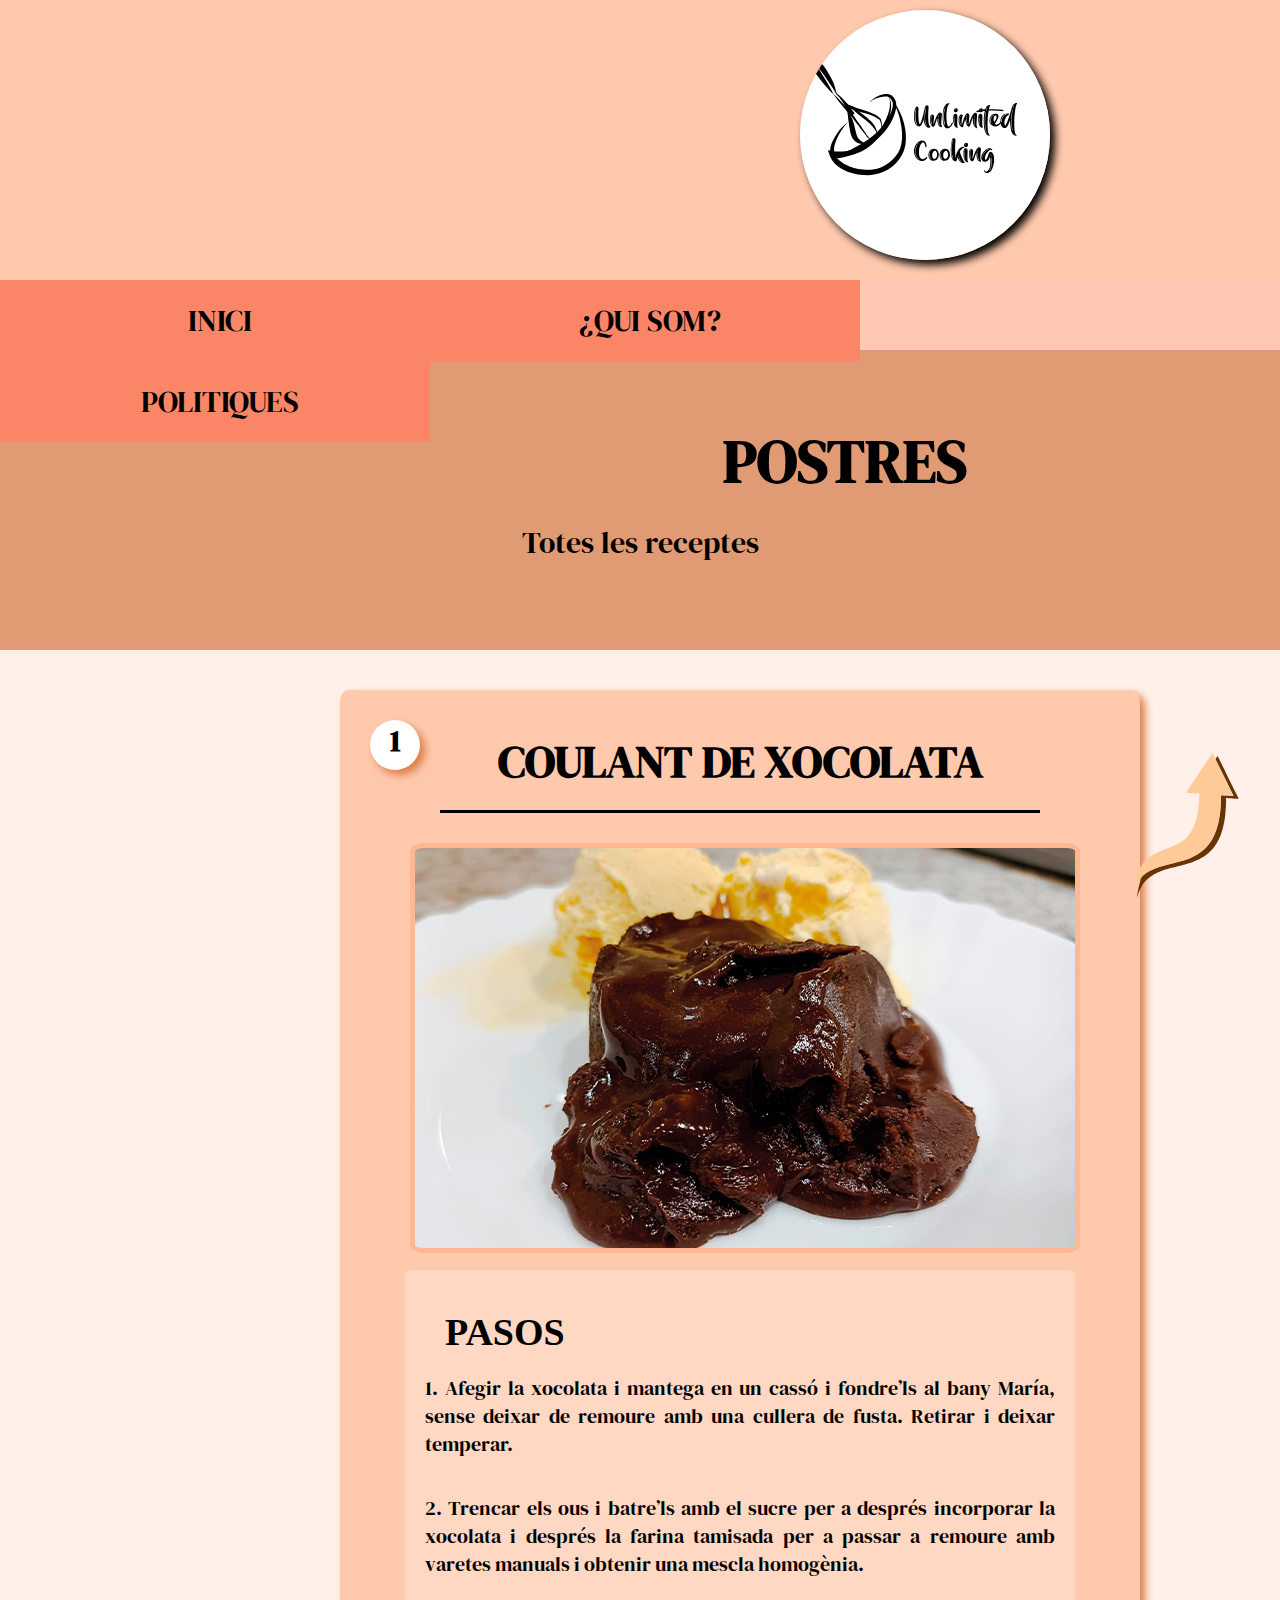
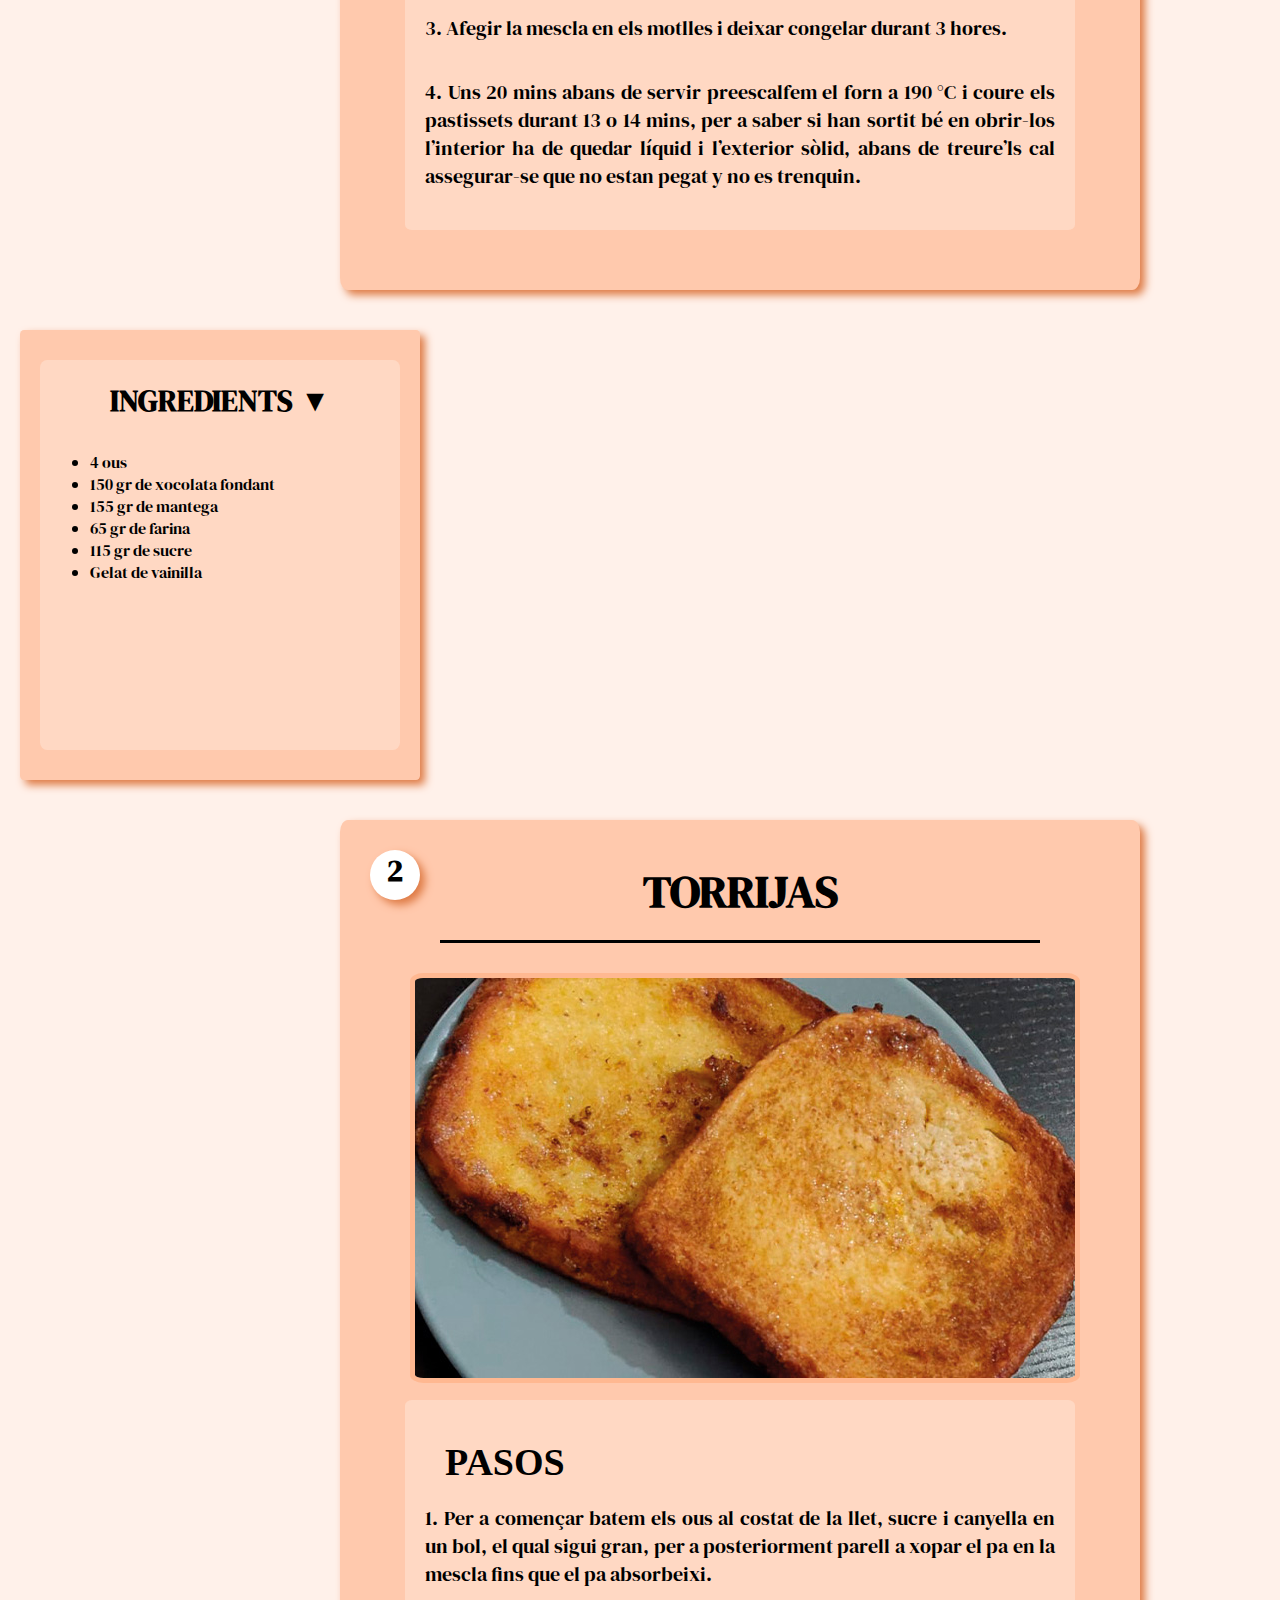
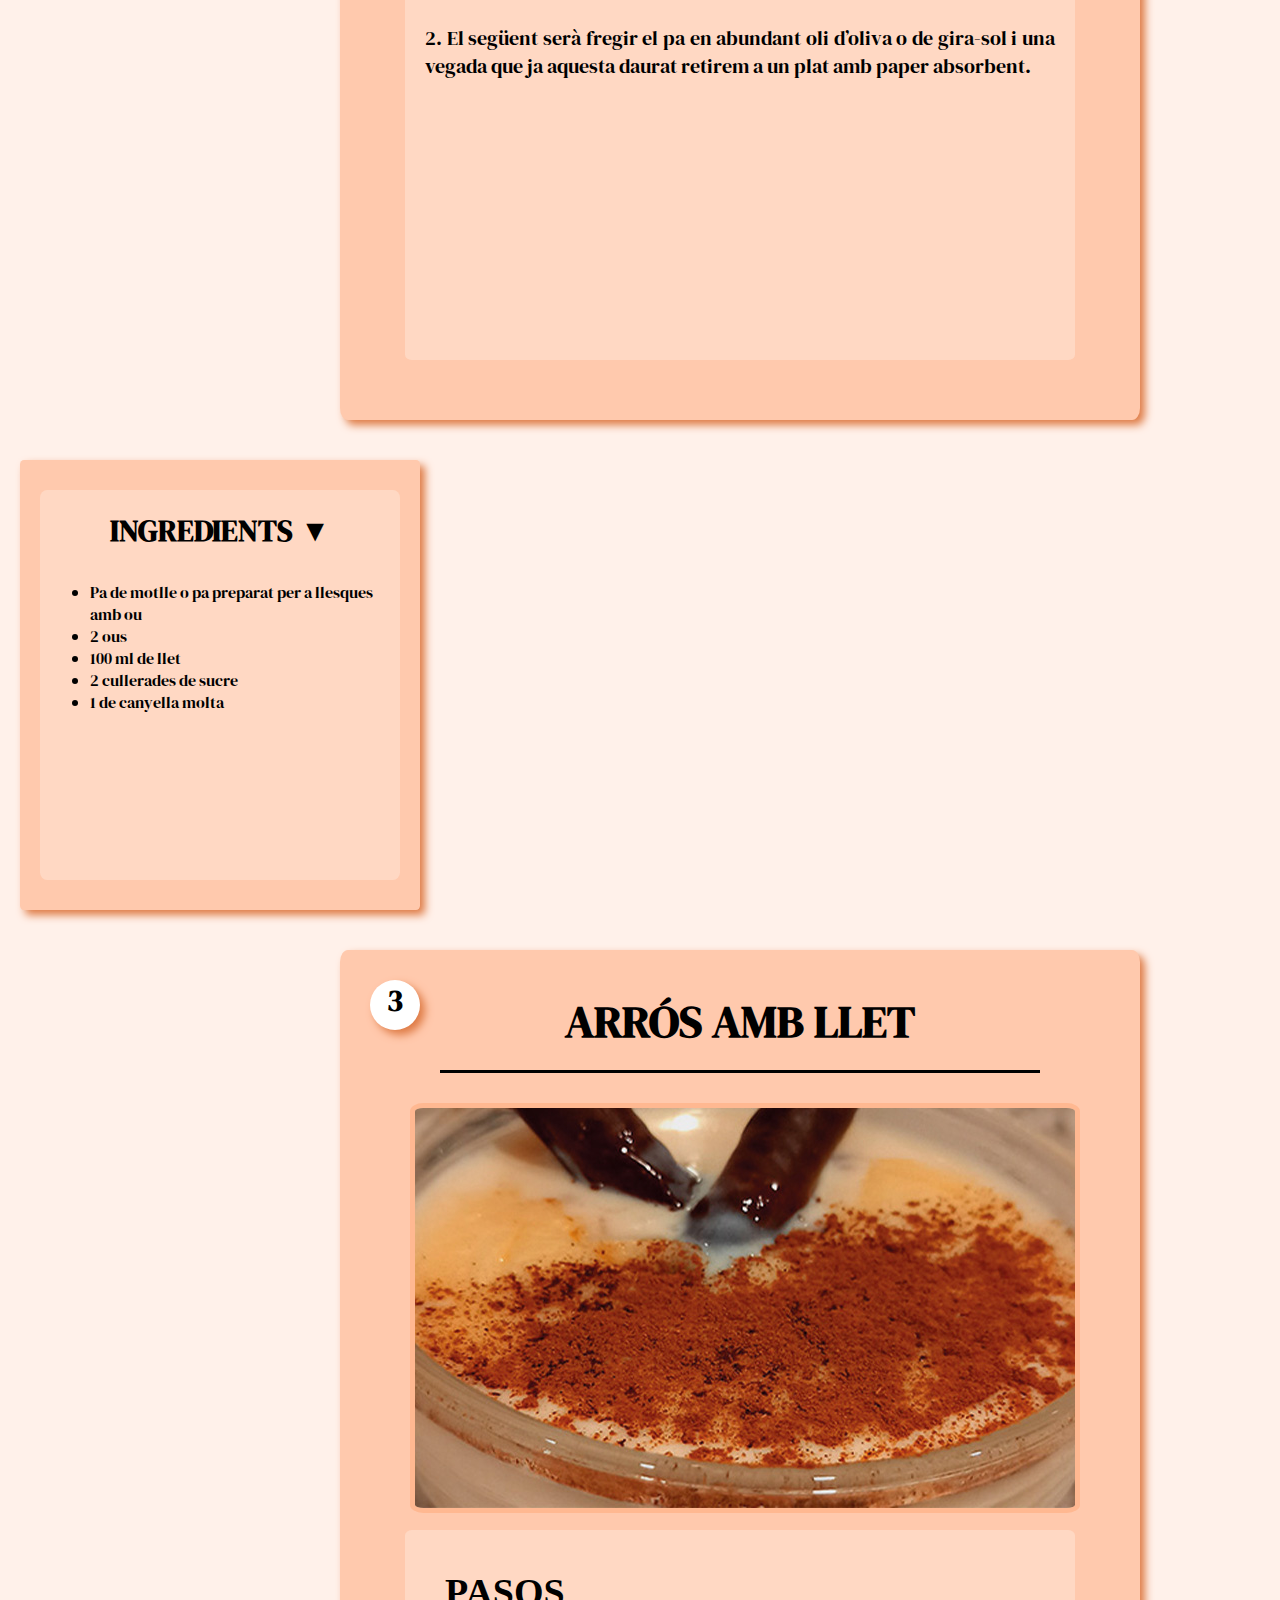
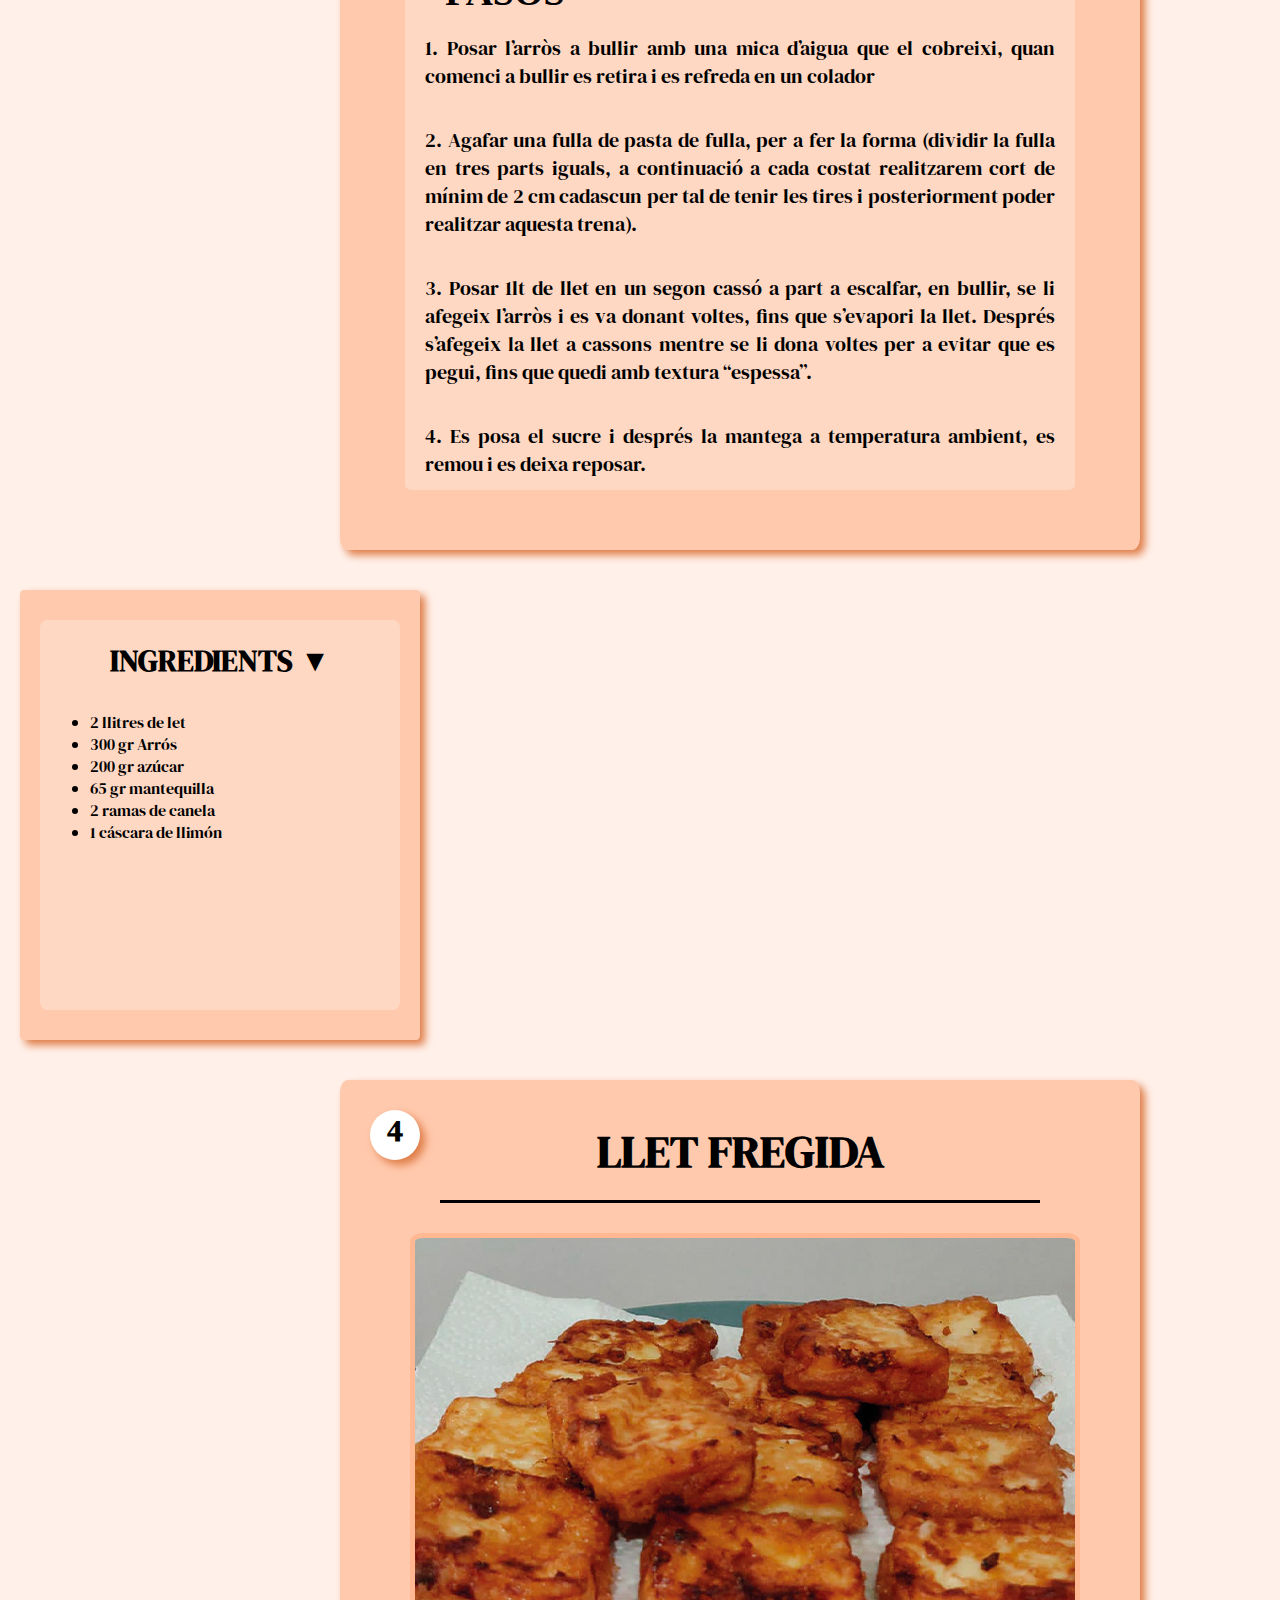
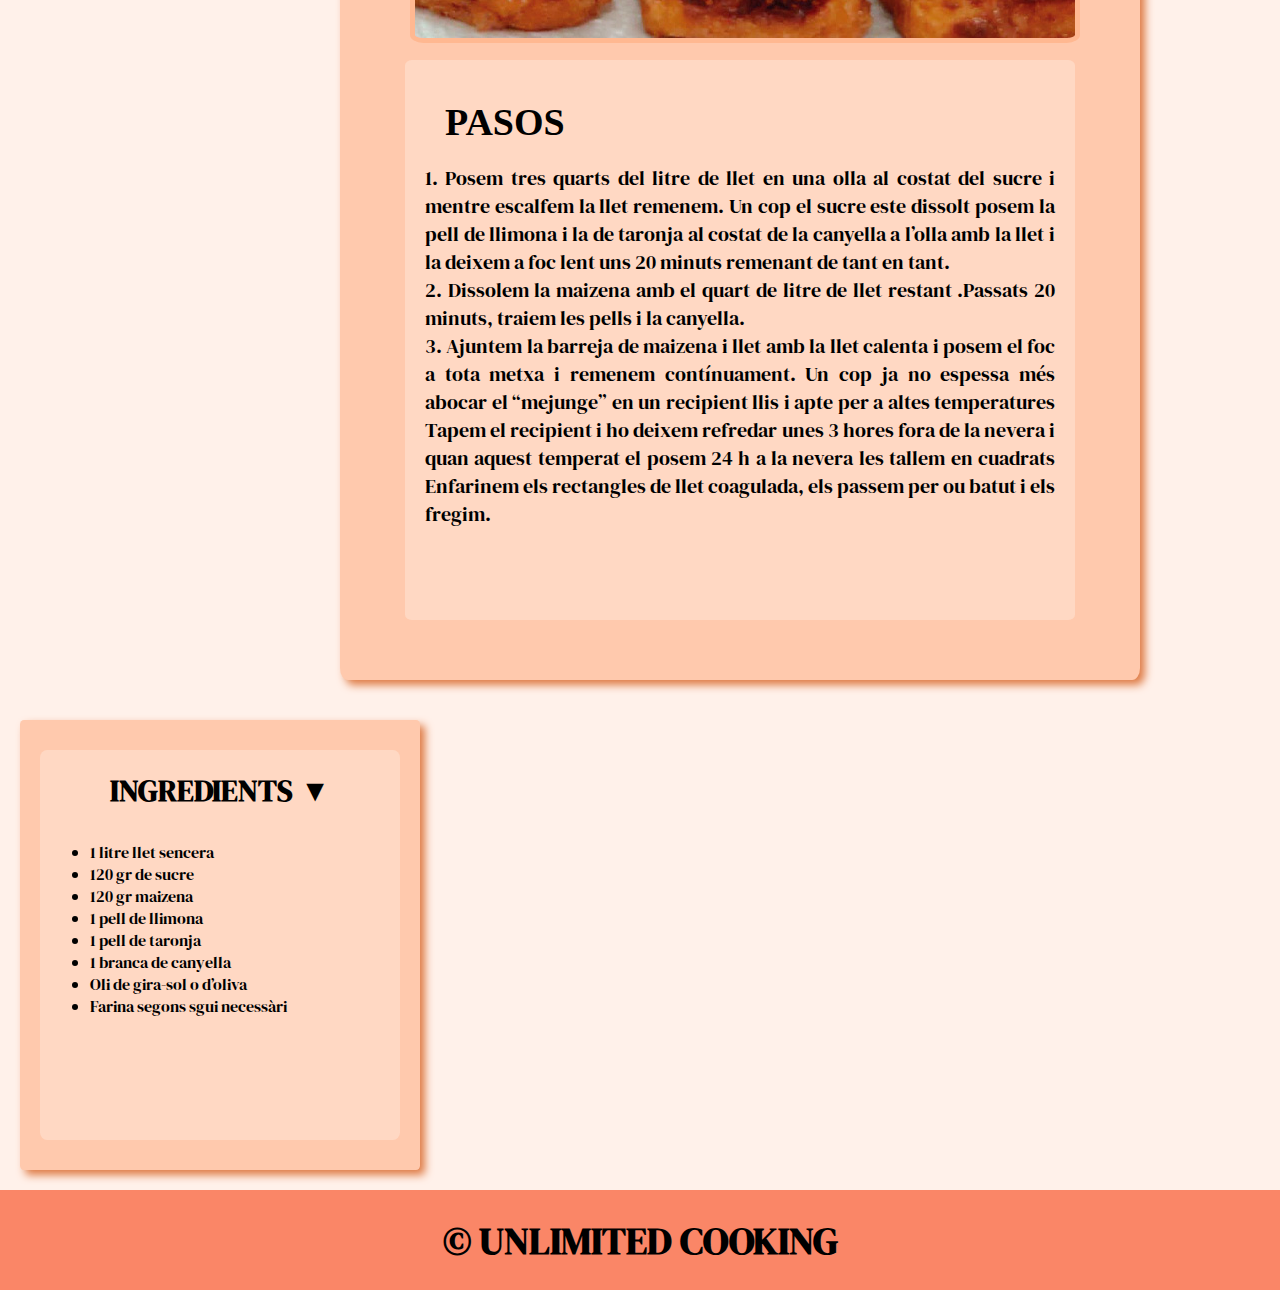
==== postres.html @ d593aca9 "Add files via upload" ====
<html lang="en" dir="ltr">
  <head>
    <meta charset="utf-8">
    <title>U.C POSTRES</title>
    <link rel=StyleSheet href="estilo.css" type="text/css">


    <script src="http://ajax.googleapis.com/ajax/libs/jquery/1.9.0/jquery.min.js"></script>
    <script src="slider/sss.min.js"></script><link rel="stylesheet" href="slider/sss.css" type="text/css" media="all">
    <script>
      jQuery(function($) {
        $('.slider').sss({
        slideShow : true, // Set to false to prevent SSS from automatically animating.startOn : 0, // Slide to display first. Uses array notation (0 = first slide).transition : 400, // Length (in milliseconds) of the fade transition.speed : 3500, // Slideshow speed in milliseconds.showNav : true // Set to false to hide navigation arrows.
        });

      });

    </script>
    <script src="https://code.jquery.com/jquery-3.2.1.js"></script>
    <script>
    $(document).ready(function(){
        $('.block h2').on('click',function(){
            $(this).parent().find('ul').slideToggle('slow');
        });
    });
    </script>


<link rel="preconnect" href="https://fonts.googleapis.com">
<link rel="preconnect" href="https://fonts.gstatic.com" crossorigin>
<link href="https://fonts.googleapis.com/css2?family=DM+Serif+Display&family=Playfair+Display+SC:ital,wght@0,400;0,700;0,900;1,400;1,700&display=swap" rel="stylesheet">
</head>

<body>
    <!-- aqui se pone el carrusel js el codigo extraido de una carpeta o libreria externa --><div id="cabecera">
<a name="arriba"></a>
    <div id="cabecera">

                <img src="img/logosvg.svg" width="250px" height="250">

    </div>

    </div>
    <nav class="movil">
      <!-- la id al label es el  menu normal :) -->
      <input type="checkbox" id="menu">
<!-- label es para el icono -->
      <label for="menu"> ☰ </label>

    <ul>
      <li><a href="index.html">INICI</a></li>
      <li><a href="quienes.html">¿QUI SOM?</a></li>
      <li><a href="politicas.html">POLITIQUES</a></li>

    </ul>

    </nav>

<!-- MOVIL DISEÑO AQUI :) -->





<!-- MOVIL ACABA AQUI :) -->

<!-- aqui lo desktop -->




    <nav class="normal">

        <ul>
          <li><a href="index.html">INICI</a></li>
          <li><a href="quienes.html">¿QUI SOM?</a></li>
          <li><a href="politicas.html">POLITIQUES</a></li>

          <div class="clear"></div>
        </ul>

    </nav>

          <!-- <div id="eslogancab">

            <div id="eslogancuadro" >
              <h2>"SO DELICIOUS THAT YOU CAN'T EVEN TASTE THEM"</H2>
            </div>
          </div> -->


<div id="contenedorrecetas">
  <div  id="politicastitulo">
  <h1 >POSTRES</h1>

  <p>Totes les receptes
  </p>
  </div>
<div id="margendoble" class="doblereceta">
  <div class="numero">
     <h2>1</h2>
  </div>
<div id="foto">
  <div id="nombre">
    <h1 >COULANT DE XOCOLATA</h1>
  </div>
  <img src="img/COULANTOK.jpg" width="660px" height="400px">
</div>

<div id="texto">
      <h1 >PASOS</h1>
  <p><b>1.</b> Afegir la xocolata i mantega en un cassó i fondre’ls al bany María, sense deixar de remoure amb una cullera de fusta. Retirar i deixar temperar.
    </p>
    <br></br>
    <p><b>2.</b> Trencar els ous i batre’ls amb el sucre per a després incorporar la xocolata i després la farina tamisada per a passar a remoure amb varetes manuals i obtenir una mescla homogènia.</p>
      <br></br>
    <p><b>3.</b> Afegir la mescla en els motlles i deixar congelar durant 3 hores.</p>
      <br></br>
    <p><b>4.</b> Uns 20 mins abans de servir preescalfem el forn a 190 °C i coure els pastissets durant 13 o 14 mins, per a saber si han sortit bé en obrir-los l’interior ha de quedar líquid i l’exterior sòlid, abans de treure’ls cal assegurar-se que no estan pegat y no es trenquin.</p>
</div>

</div>

<div id="advertencia" class="doblereceta">

  <div id="intolerancia">

    <h2>INGREDIENTS ▼</h2>
    <ul>
      <li>4 ous</li>
      <li>150 gr de xocolata fondant</li>
      <li>155 gr de mantega</li>
      <li>65 gr de farina</li>
      <li>115 gr de sucre</li>
      <li>Gelat de vainilla</li>

    </ul>
  </div>

  </div>
  <div id="margendoble" class="doblereceta">

  <div class="numero">
     <h2>2</h2>
  </div>
  <div id="foto">
    <div id="nombre">
      <h1 >TORRIJAS</h1>
    </div>
<img src="img/TORRIJASOK.jpg" width="100%" height="100%">
  </div>

  <div  id="texto">
        <h1 >PASOS</h1>
        <p><b> 1.</b> Per a començar batem els ous al costat de la llet, sucre i canyella en un bol, el qual sigui gran, per a posteriorment parell a xopar el pa en la mescla fins que el pa absorbeixi.
        </p>

        <br></br>
        <p><b>2.</b> El següent serà fregir el pa en abundant oli d’oliva o de gira-sol i una vegada que ja aquesta daurat retirem a un plat amb paper absorbent.
        </p>
  </div>

  </div>

  <div id="advertencia" class="doblereceta">

    <div id="intolerancia">

          <h2>INGREDIENTS ▼</h2>
          <ul>
            <li>Pa de motlle o pa preparat per a llesques amb ou</li>
            <li>2 ous</li>
            <li>100 ml de llet</li>
            <li>2 cullerades de sucre</li>
            <li>1 de canyella molta</li>

          </ul>

    </div>

    </div>



    <div id="margendoble" class="doblereceta">
      <div class="numero">
         <h2>3</h2>
      </div>
    <div id="foto">
      <div id="nombre">
      <a name="arriba"></a>  <h1 >ARRÓS AMB LLET</h1>
      </div>
      <img src="img/ARROSOK.jpg" width="660px" height="400px">
    </div>

    <div id="texto">
          <h1 >PASOS</h1>

          <p><b>1.</b> Posar l’arròs a bullir amb una mica d’aigua que el
          cobreixi, quan comenci a bullir es retira i es refreda
          en un colador
          </p>
          <br></br>
          <p><b>2.</b> Agafar una fulla de pasta de fulla, per a fer la forma
          (dividir la fulla en tres parts iguals, a continuació
          a cada costat realitzarem cort de mínim de 2 cm
          cadascun per tal de tenir les tires i posteriorment poder
          realitzar aquesta trena).</p>
          <br></br>
          <p><b>3.</b> Posar 1lt de llet en un segon cassó a part a escalfar,
          en bullir, se li afegeix l’arròs i es va donant
          voltes, fins que s’evapori la llet. Després s’afegeix la
          llet a cassons mentre se li dona voltes per a evitar que
          es pegui, fins que quedi amb textura “espessa”.</p>
          <br></br>
          <p><b>4.</b> Es posa el sucre i després la mantega a temperatura
          ambient, es remou i es deixa reposar.</p>
    </div>

    </div>

    <div id="advertencia" class="doblereceta">

      <div id="intolerancia">

                  <h2>INGREDIENTS ▼</h2>
                <ul>
                    <li> 2 llitres de let</li>
                    <li>300 gr Arrós</li>
                    <li>200 gr azúcar</li>
                    <li>65 gr mantequilla</li>
                    <li>2 ramas de canela</li>
                    <li>1 cáscara de llimón</li>

                  </ul>
      </div>

      </div>


      </div>
      <div id="margendoble" class="doblereceta">
        <div class="numero">
           <h2>4</h2>
        </div>
      <div id="foto">
        <div id="nombre">
          <h1>LLET FREGIDA</h1>
        </div>
        <img src="img/LECHEFRITAOK.jpg" width="660px" height="400px">
      </div>

      <div id="texto">
            <h1 >PASOS</h1>
            <p><b>1.</b> Posem tres quarts del litre de llet en una olla al costat del sucre i mentre escalfem la llet remenem. Un cop el sucre este dissolt posem la pell de llimona i la de taronja al costat de la canyella a l’olla amb la llet i la deixem a foc lent uns 20 minuts remenant de tant en tant.
            </p>
            <p><b> 2. </b>Dissolem la maizena amb el quart de litre de llet restant .Passats 20 minuts, traiem les pells i la canyella.
            </p>

            <p><b> 3. </b>Ajuntem la barreja de maizena i llet amb la llet calenta i posem el foc a tota metxa i remenem contínuament. Un cop ja no espessa més abocar el “mejunge” en un recipient llis i apte per a altes temperatures Tapem el recipient i ho deixem refredar unes 3 hores fora de la nevera i quan aquest temperat el posem 24 h a la nevera les tallem en cuadrats Enfarinem els rectangles de llet coagulada, els passem per ou batut i els fregim.
            </p>
      </div>

      </div>

      <div id="advertencia" class="doblereceta">

        <div id="intolerancia">

                    <h2>INGREDIENTS ▼</h2>
                    <ul>
                      <li>1 litre llet sencera</li>
                      <li>120 gr de sucre</li>
                      <li>120 gr maizena</li>
                      <li>1 pell de llimona</li>
                      <li>1 pell de taronja</li>
                      <li>1 branca de canyella</li>
                      <li>Oli de gira-sol o d’oliva</li>
                      <li>Farina segons sgui necessàri</li>
                    </ul>

        </div>

        </div>

</div>


<a href="#arriba"><div class="boton">
</div></a>

<div class="clear"></div>
<!-- <div id="flecha">
</div> -->
 <div id="pie">

<h1>© UNLIMITED COOKING</h1>
</div>

  </body>


</html>
---- estilo.css ----
body{
background-color: #FFF1EA;
  cursor: url(img/cursor.cur), pointer;
}

*{
  margin: 0;
  padding: 0;

}

.boton{
height: 150px;
width: 150px;
background-image: url(img/arriba.svg);
background-repeat: no-repeat;
position: fixed;
bottom: 0;
right: 0;
z-index: 20;

}
/*SLIDER*//*SLIDER*//*SLIDER*//*SLIDER*//*SLIDER*//*SLIDER*//*SLIDER*/
.block {
    width:96%;
    float:left;
    margin-top: 20px;
    margin-bottom:1px;

}

.block h2 {
    width:96%;
    float:left;
    background-color:#FFB37F;
    color:#FFFFFF;
    cursor:pointer;
    margin:0px;
    padding:5px;
    font-family: 'DM Serif Display', serif;

}

.block ul {
    width:100%;
    float:left;
    margin: 0;
    padding: 0;
    display:none;
    font-family: 'DM Serif Display', serif;

}

.block ul li {
    background-color: #FFD7BC;
    border-bottom: 1px solid black;
    float: left;
    list-style: none outside none;
    padding: 5px;
    width: 96%;
    font-family: 'DM Serif Display', serif;

}
/*acordeoon*/

.sss {
	height: 0;
	margin: 0;
	padding: 0;
	position: relative;
	display: block;
	overflow: hidden;
}

.ssslide {
	width: 100%;
	margin: 0;
	padding: 0;
	position: absolute;
	top: 0;
	left: 0;
	display: none;
	overflow: hidden;
}

.ssslide img {
	max-width: 100%;
	height: auto;
	margin: 0;
	padding: 0;
	position: relative;
	display: block;
}

.sssnext, .sssprev {
	width: 25px;
	height: 100%;
	margin: 0;
	position: absolute;
	top: 0;
	background: url('images/arr.png') no-repeat;
}

.sssprev {
	left: 3%;
	background-position: 0 50%;
}

.sssnext {
	right: 3%;
	background-position: -26px 50%;
}

.sssprev:hover, .sssnext:hover {
	cursor: pointer;
}

/*SLIDER*//*SLIDER*//*SLIDER*//*SLIDER*//*SLIDER*//*SLIDER*//*SLIDER*/
.normal {
  background-color:#FFC8B4;
  width: 100%;
  height: 80px;
    font-family: 'DM Serif Display', serif;
    font-weight: 500;
font-size: 30px;


}

/*listas dentro del na quitar los puntos*/
.normal ul{
  list-style-type: none;

}


/*enlaces dentro de los listados enlaces*/
.normal ul li a{
  text-decoration: none;

  padding-bottom: 20px;
  padding-left: 10px;
  padding-top: 20px;
  display: block;
  float: left;
  width:32.8%;
  text-align: center;
  color: black;
  background-color: #FA8667;
}

.normal ul li a:hover{
  color: lightyellow;
  background: #FF7526;
  box-shadow: 5px 5px 5px black;

}

/*movil*//*movil*//*movil*//*movil*//*movil*//*movil*/

.movil ul{
  display: none;
}

input:checked ~ ul{
  display:block;
}

input{
  display:none;
}

label {
  box-sizing: border-box;
  display: inline-block;
  border: 1px solid lightblue;
  color: black;
  width: 80px;
  height: 80px;
  line-height: 25px;
  font-weight: lighter;
  text-align: center;
  user-select: none;

}

label:hover {
  background-color: red;
}

input:checked ~ label{
filter: brightness(150%);
}

nav{
  background-color:lightblue;
  width:90px;

}


.movil ul {
padding: 0;
margin-top: 0;
width:60px;
}

.movil ul li{
  display: block;
  background-color: silver;
  margin:0;
  padding:0;

}

.movil ul li:hover{
filter: brightness(150%);
}

h1{
  font-size: 38px;
  font-weight: bold;
  margin: 20px;
}

.movil {
display: none;
}

#contenedor{
  padding:1%;
background-color: RED;
  width: 1500px;
  height: 1990px;
  margin: 0 auto;
  margin-top: 100px;

}

/*cabeceraaaa*//*cabeceraaaa*//*cabeceraaaa*//*cabeceraaaa*/
#cabecera{
  width: 100%;
  height:280px;
background: #FFC9AD}

#cabecera img{
  margin-left: 800px;
  margin-top: 10px;
  box-shadow: 5px 5px 8px  black;
  border-radius: 50%;
z-index: 20;
}

#lineadivisoria{
  width: 100%;
  height: 20px;
  background-color: #E19B74;
}
#quienes{
  width: 100%;
  height: 200px;
  background-color:white;

}

#quienes p{
font-size: 60px;
  font-family: 'DM Serif Display', serif;
  font-weight: 600;
padding-left: 200px;
padding-right: 200px;
padding-top: 70px;
color: black;
text-align: center;
}
#divisoriados{
  width: 100%;
  margin-top: 1px;
  background-color:#E19B74;
  height: 8px;

}

/*cabeceraaaa*//*cabeceraaaa*//*cabeceraaaa*//*cabeceraaaa*//*cabeceraaaa*//*cabeceraaaa*//*cabeceraaaa*/

/*politicasss*//*politicasss*//*politicasss*//*politicasss*/


#politicastitulo{
  width: 100%;
  height: 300px;
  margin-top: -30px;

  background-color:#E19B74;
}

#cpolitica{
  width: 100%;
  height: 900px;
margin-top: -30px;
}

#politicastitulo h1 {
  font-family: 'DM Serif Display', serif;
  font-weight: 800;
text-align: center;
font-size: 60px;
padding-top: 70px;
}

#politicastitulo p {
  font-family: 'DM Serif Display', serif;
  font-weight: 400;
text-align: center;
font-size: 30px;
}

.textopoliticas{
  width: 48%;
  height:990px;
  background-color:#FFE6D8;
  float: left;
  margin-top: 20px;
  margin-left: 20px;
  margin-bottom: 10px;

}

.textopoliticas h1{
  font-family: 'DM Serif Display', serif;
  font-weight: 800;
  text-align: center;
  margin-bottom: 20PX;
  font-size: 40px;
}

.textopoliticas p {
  font-family: 'DM Serif Display', serif;
  font-weight: 400;
  text-align: justify;
  font-size: 18px;
  margin-left: 40px;
  margin-right: 40px;
  COLOR:  #AA5525;
}

.textopoliticas p:hover {
color:black;
}
/*politicasss*//*politicasss*//*politicasss*//*politicasss*/

/*recetasss*//*recetasss*//*recetasss*//*recetasss*//*recetasss*//*recetasss*/
#nombre{
  width: 600px;
  height: 80px;
  margin: auto;
  margin-top: -120px;
  border-bottom: BLACK 3PX SOLID;
  margin-bottom: 30PX;
}

#nombre h1{
  font-family: 'DM Serif Display', serif;
  font-weight: 800;
  font-size: 45px;
  text-align: center;

}

#foto{
  padding-top: 30px;
  width: 660px;
  height: 400px;
  margin :auto;

}
#foto img{
  border-radius: 2%;
  border: 5px #FFB891 solid;
}

#texto{
  width: 630px;
  height: 520px;
  margin:auto;
  margin-top: 40px;
  background-color:#FFD8C3;
  padding: 20px;
  border-radius: 1%;
}

#texto P{
  font-size: 20px;
  text-align: justify;
  font-family: 'DM Serif Display', serif;
  font-weight: 200;
}

#contenedorrecetas{
  width: 100%;
  height:3700px;
}

#intolerancia{
  width: 320px;
  height: 350px;
  margin: auto;
  margin-top: 30px;
  border-radius: 2%;
  background-color:#FFD8C3;
  padding: 20px;
}

#intolerancia h2{
  font-family: 'DM Serif Display', serif;
  font-weight: 800;
  font-size: 30px;
  text-align: center;
}

#intolerancia ul{
  font-family: 'DM Serif Display', serif;
  font-weight: 400;
  margin-top: 20px;
margin-left: 30px;
padding-top: 10px;
text-decoration: none;
}

#intolerancia P{
  font-family: 'DM Serif Display', serif;
  font-weight: 800;
margin-left: -30px;
padding-top: 10px;
text-decoration: none;
display: block;
}

.doblereceta{
margin-top:40PX;
height: 1200px;
width: 800px;
  float: left;
  margin-left: 20px;
  background-color: #FFC9AD;
border-radius: 1%;
box-shadow: 5px 5px 8px  #DF7B45;
}

.numero{
  height: 50px;
  width: 50px;
background-color: white;
margin: 30px;
border-radius: 50%;
box-shadow: 5px 5px 8px  #DF7B45;

}


.numero h2{
  font-family: 'DM Serif Display', serif;
  font-weight: 800;
text-align: center;
font-size: 30px;
margin-top: 15px;
}
#margendoble{
  margin-left: 340px;
}
#advertencia{
  width: 400px;
  height:450px;
}


.separa{
  border-bottom: black 10px solid;
  height: 20px;
  width: 300px;
}
.textoreceta{
  width: 100%;
  height: 480px;
  margin-top: -30px;
  padding-left: 10px;
  padding-right: 10px;

}

#texmargens {
padding-top: 20px;
}

/*recetasss*//*recetasss*//*recetasss*//*recetasss*//*recetasss*//*recetasss*/

#contpostres:hover{
  font-family: 'DM Serif Display', serif;
  font-weight: 800;
  box-shadow: 5px 5px 5px black;
  transform: scale(1.2);
}

a{
   text-decoration:none;
   color: black;
}


#contentrantes:hover{
  font-family: 'DM Serif Display', serif;
  font-weight: 800;
    box-shadow: 5px 5px 5px black;
    transform: scale(1.2);
}

#contenedorinicio{

  width: 100%;
  height: 1600px;
  margin: 0 auto;
  margin-top: 300px;
}

#contenedorquienes{
margin-top: -18.8px;
  width: 100%;
  height:1600px;
}

#cuadrado{
  height: 100px;
  width: 200px;
  background-color: red;
}

.filacuatro{
  width:800PX;
  margin-bottom: 30px;
  margin-top: 30px;
  height:500px;
  margin-left:90px;
  float: left;
}

.filacuatro img{
  margin-top: -40px;
  margin-left: -20px;
}


/*quienes somos*//*quienes somos*//*quienes somos*//*quienes somos*//*quienes somos*//*quienes somos*//*quienes somos*/
#historia{
  width: 100%;
  height: 300px;
background-color: #E19B74;
margin-top: 600px;
}


#textohistoria{
  width:1600px;
  height: 430px;
margin-top:50px;
margin: auto;
  background-color:#FFE6D8;
  position: relative;

}

#historia h1{
font-family: 'DM Serif Display', serif;
font-weight: 600;
text-align: center;
padding-top: 80px;
font-size: 60px;
}

#historia p{
  font-family: 'DM Serif Display', serif;
  font-weight: 200;
  text-align: center;
  font-size: 30px;
  margin-left: 40px;
  margin-right: 40px;
  COLOR: black;
}

#textohistoria p{
font-family: 'DM Serif Display', serif;
font-weight: 200;
text-align: justify;
font-size: 30px;
padding-top: 70px;
margin-left:130px;
margin-right: 130px;
COLOR: #AA5525;
}

.sobrenosotros{
  width:700px;
  height: 600px;
  margin-left: 170px;
  float: left;
  background-color:#FFE6D8;
}

.sobrenosotros h1{
font-family: 'DM Serif Display', serif;
font-weight: 600;
text-align: center;
}

.sobrenosotros p{
font-family: 'DM Serif Display', serif;
font-weight: 200;
text-align: center;
font-size: 30px;
margin-left: 40px;
margin-right: 40px;
COLOR:  #AA5525;

}
#fotogalletas{
  width: 300px;
  height: 250px;
margin: 0 auto;
background-image: url(img/galletassvg.svg);
}

#imgentrantes {
background-image: url(img/PLATSCUINATS.jpg);
width: 500px;
height:200px;
background-repeat: no-repeat;
margin: auto;
margin-top: 30px;
box-shadow: 5px 5px 5px #E19B74;
border-radius: 1%;
}

#imgentrantesdos {
background-image: url(img/POSTRESOK.jpg);
width: 500px;
height:200px;
background-repeat: no-repeat;
margin: auto;
margin-top: 30px;
box-shadow: 5px 5px 5px #E19B74;
border-radius: 1%;
}

#info{
  margin-bottom: 390px;
  width: 100%;
  height: 300px;
  background-color:#E19B74;
  margin-top: -350px;
}

#proximos{
  height: 200px;
  width: 100%;
  background-color:#E19B74;
  z-index: 10;
  margin-bottom: 500px;
  margin-top: -300px;
}
#demas{
  padding-top: 50px;
  height: 600px;
  width: 100%;
  z-index: 10;
  background-image: url(img/borroso.jpg);
  margin-top: -500px;
  margin-bottom: 300px;
}

#proximos P{
  font-family: 'DM Serif Display', serif;
  font-weight: 600;
  text-align: center;
  font-size: 60PX;
}

#apartados{
  width: 100%;
  height: 400px;
  margin-top: -200px;
  border-left: #FA9D68 5px solid;
  background-color: #FFD7C2;
  border-top: #FA9D68 5px solid;
    border-bottom: #FA9D68 5px solid;
}

.subapartados{
  width:435px;
  height: 300px;
  margin-top: 20px;
  margin-left: 20px;
  background-color:  #FFF0E8;
  float: left;
  border: #FA9D68 3px solid;
}

.subapartados h2{
  font-family: 'DM Serif Display', serif;
  font-weight: 600;
  font-size: 40px;
  text-align: center;
  border-bottom:  #FA9D68 10px solid;
}

.subapartados p{
  font-family: 'DM Serif Display', serif;
  font-weight: 300;
  font-size:30px;
  text-align: center;
  margin-top: 10PX;
  padding-top: 10px;
  margin-left: 35PX;
  margin-right: 35PX;
  COLOR:  #FA9D68;
}

#imgentrantes h2{
  font-family: 'DM Serif Display', serif;
  font-weight: 600;
  margin-left:300px;
  font-size: 60px;
  color: white;
  padding-top: 380px;
}

#varioscont{
  width: 100%;
  height: 800px;

}
#saber{
  width: 300px;
  height: 100px;
  background-color: red;
  z-index: 60;
}

/*quienes somos*//*quienes somos*//*quienes somos*//*quienes somos*//*quienes somos*/


 /* contactos */ /* contactos *//* contactos *//* contactos *//* contactos */

.imgcontactos{
  height: 300px;
  width:80px;
  float: left;
}

.slider{
margin-top: -299px;
}

#margencontacto{
  margin-left: 100px;
  margin-top: 160px;
}
.contactos IMG {
  margin-top: -80px;
margin: 0 auto;
  width: 600px;
  height: 600px;
  padding-left: 20px;
}

#imgcontacto IMG {
margin-top: 20px;
width: 400px;
height: 50px;
margin-left: 10PX;
}


 /* contactos */ /* contactos *//* contactos *//* contactos *//* contactos */


/*footer*/

#pie{

  width: 100%;
    background-color: #FA8667;
     height: 100px;
  position: relative;
}


#pie h1{
text-align: center;
font-family: 'DM Serif Display', serif;
font-weight: 800;
padding-top: 25px;
}
 .clear{
   clear: both;
 }

/*inciooo*//*inciooo*//*inciooo*//*inciooo*//*inciooo*//*inciooo*//*inciooo*//*inciooo*/

.filacuatroinicio p{
  font-style: italic;
  font-size: 80px;
  text-align: center;
}

#contenedorcontacto{

  width: 100%;
  height: 1000px;
  margin: 0 auto;

  margin-top: 300px;
}

@media screen and (max-width: 767px) {
  body{
  background-color: #FFF1EA;
    cursor: url(img/cursor.cur), pointer;
  }



  .boton{
  height: 90px;
  width:90px;
  background-image: url(img/arriba.svg);
  background-repeat: no-repeat;
  position: fixed;
  bottom: 0;
  right: -20;
  z-index: 20;

  }
/*politicas*//*politicas*//*politicas*//*politicas*/

#lineadivisoria{
  width: 100%;
  height: 8px;
  background-color: #FA9D68;
}


.textopoliticas{
  width: 450px;
}

.textopoliticas p{
  font-family: 'DM Serif Display', serif;
  font-weight: 400;
  text-align: justify;
  font-size: 12px;
}


#cpolitica{
  margin-top: -20px;
}

/*politicas*//*politicas*//*politicas*/

#cabecera{
  height: 150px;
}

#cabecera img{
  margin-left: 180px;
  width: 120px;
  height: 120px;
  box-shadow: 5px 5px 8px  black;
  border-radius: 50%;
}

.movil ul {
  padding: 0;
  margin-top: 0;
  width: 100%;
  font-family: 'DM Serif Display', serif;
  font-weight:400;
  text-align: center;
}
.movil ul li{
  display: block;
  background-color: #FA9D68;
  margin:0;
  padding:0;
  }

#imgentrantes{
    width: 280px;
    height: 100px;
    margin-top: -350px;
    background-image: url(img/PLATSMOV.jpg);
  }

#imgentrantesdos{
    width: 180px;
    height: 100px;
    margin-left: 30px;
    margin-top: -99px;
    background-image: url(img/POSTRESMOV.jpg);
  }

#imgentrantes img{
    z-index: 20;
  }

  .movil ul li:hover{
  filter: brightness(150%);
  }

  h1{
    font-size: 38px;
    font-weight: bold;
    margin: 20px;
  }

  .movil {
  display: none;
  }


  label {
    box-sizing: border-box;
    display: inline-block;
    border: 1px solid black;
    color: black;
    width: 100%;
    height: 40px;
    line-height: 25px;
    font-weight: lighter;
    text-align: center;
    user-select: none;
    background-color:  #FA9D89;

  }

  label:hover {
    background-color:  #FA9D68;
  }

  input:checked ~ label{
    background-color:;
  }

  nav{
    background-color:#FA9D68;
    width:100%;

  }


/*inicio parte*/

.block {
    width:96%;
    float:left;
    margin-left: 40px;
    margin-top: 20px;
    margin-bottom:1px;
}

#contenedorinicio{
  width: 100%;
  height: 1400px;
}

#margencontacto{
  margin-left: 100px;
  margin-top: -160px;
}

  .normal{
    display:none;
  }

  .movil{
    display:block;
  }

#margentop{
  margin-top: -400px;
}
#margentopcontacto{
  margin-top: -340px;
}

.filacuatro{
height: 200px;
width: 180px;
margin-top: 20px;
margin-left: 20PX;
}

#imgentrantes{

  margin-top: -100px;
  margin-left:40px;
  height: 100px;
}

.filacuatro img {
  width: 200px;
  height: 300px;
}

#contenedorcontacto{
  width: 100%;
  height: 1000px;
  margin: 0 auto;
  margin-top: 300px;
}


#contenedorinicio{
  width: 100%;
  height: 1000px;
}

#quienes{
  height: 100px;
  width: 100%;
  background-color:white;
}

#quienes p{
  height: 400px;
  width: 100%;
  font-family: 'DM Serif Display', serif;
  font-weight:800;
  font-size: 25PX;
  margin-left: -200px;
  text-align: center;
  padding-top: 30px;
}
/* #entrantesok{

  width: 100%;
  height: 400px;
background-image: url(img/entrantesok.jp);
} */
#marginfilacuatro{
  margin-top: 150px;
}


#contenedorquienes{
margin-top: -30px;
  width: 100%;
  height:2200px;

}

#apartados{
  width: 100%;
  margin-top: -260px;
  height: 350px;
  padding-top: 30px;
}

#imgcontacto img{
  width: 180px;

  margin-top: -10px;
}
.subapartados {
  width: 205px;
  height:150px;
  margin-top: 10px;
}
.subapartados h2 {
  font-family: 'DM Serif Display', serif;
  font-weight:400;
  font-size: 20PX;
}

.subapartados p {
  font-family: 'DM Serif Display', serif;
  font-weight:400;
  font-size: 15px;
  margin-left: 10px;
  margin-right: 10px;
  margin-top: -1px;
}

.subapartados img{
  width: 205px;
  height: 150px;

}
.sobrenosotros{
  width: 350PX;
  height: 450px;
  margin-left: 80PX;
  background-color:#FFE6D8;
  float: left;
  margin-top: 30PX;

}

.sobrenosotros P{
  font-family: 'DM Serif Display', serif;
  font-weight:400;
  font-size: 20PX;
  margin-left: 20px;
  margin-right: 20px;

}

#fotogalletas{
  width: 200px;
  height: 150px;
  margin: 0 auto;
  background-image: url(img/galletassvg.svg);
  background-repeat: no-repeat;
}

#historia{
  width: 100%;
  height: 300px;
  background-color: #E19B74;
  margin-top:980px;
}

#textohistoria{
  width:400PX;
  height: 640px;
  margin-top:100px;
  margin: auto;
  margin-top: 20PX;
  background-color:#FFE6D8;
  position: relative;
}

#historia h1{
  font-family: 'DM Serif Display', serif;
  font-weight: 600;
  text-align: center;
  font-size: 56px;
  padding-top: 30PX;
}

#textohistoria p{
  font-family: 'DM Serif Display', serif;
  font-weight: 200;
  text-align: justify;
  font-size: 20px;
  margin-left: 40px;
  margin-right: 40px;
  COLOR:  #AA5525;
}

#textohistoria a{
  text-decoration: line-through;
}


#recetas{
  width: 100%;
  height: 1000px;
  background-color: red;
  margin-top: 20px;
}


.contenedordoble{
  width: 90%;
  margin-top: 60px;
}

.textoreceta p{
  font-size: 16px;
}

#topdoble{
  margin-top: 10px;
}

/* recetasss mov *//* recetasss mov *//* recetasss mov *//* recetasss mov */
#contenedorrecetas{
margin-top: -30px;
  width: 100%;
  height:3700px;
}

.doblereceta{

width:450px;
height: 800px;

}

#margendoble{
  margin-left: 10px;
}
#foto {
  margin: 0 auto;
}

#foto img{
  width: 350px;
  height: 200px;
  margin-left: 45px;
}
#nombre{
  padding-bottom: -80px;
  width: 350px;
  height: 40px;
  margin-left: 40px;
  border-bottom: BLACK 3PX SOLID;
  margin-bottom:20PX;
  margin-top: -60px;
}

#nombre h1{
  font-family: 'DM Serif Display', serif;
  font-weight: 800;
  font-size: 25px;
  text-align: center;
}

.numero{
  height: 50px;
  width: 50px;
  background-color: white;
  margin-left: 20px;
  margin-top: 10px;
  margin-bottom: 10px;
  border-radius: 50%;
  box-shadow: 5px 5px 8px  #DF7B45;
}

.numero h2{
  font-family: 'DM Serif Display', serif;
  font-weight: 800;
  text-align: center;
  font-size: 30px;
  margin-top: 15px;
}


/* recetasss mov *//* recetasss mov *//* recetasss mov *//* recetasss mov *//* recetasss mov */
#texto{
  width: 350px;
  height: 370px;
  margin:auto;
  margin-top: -140px;
}

#texto P{
  font-size: 12px;
  text-align: justify;
  font-family: 'DM Serif Display', serif;
  font-weight: 200;

}

#texto h1{
  font-size: 23px;
  text-align: justify;
  font-family: 'DM Serif Display', serif;
  font-weight: 200;

}

#advertencia{
  width: 400px;
  height: 350px;
}

#intolerancia{
  width: 300px;
  height: 290px;
  float: left;
  margin-top: 10px;
  border-radius: 1%;
  margin-left: 35PX;
}

#intolerancia{
  width: 300px;
  height: 290px;
  float: left;
  margin-top: 5px;
  border-radius: 1%;
  margin-left: 35PX;

}

#intolerancia h2{
  font-family: 'DM Serif Display', serif;
  font-weight: 800;
  font-size: 20px;
  margin-left: 20PX;
  margin-top: -10px;
  margin-bottom: -35PX;
  text-align: center;

}

#intolerancia ul{
  font-family: 'DM Serif Display', serif;
  font-weight: 300;
  margin-top: 10px;
  margin-left: 50px;
  padding-top: 30px;
  text-decoration: none;
  display: block;
}

#politicastitulo{
  width: 100%;
  height: 200px;
  margin-top: 30px;
  background-color:#E19B74;
}

#cpolitica{
  width: 100%;
  height: 900px;
  margin-top: -30px;
}

#politicastitulo h1 {
  font-family: 'DM Serif Display', serif;
  font-weight: 800;
  text-align: center;
  font-size: 40px;
  padding-top: 40px;
}

#politicastitulo p {
  font-family: 'DM Serif Display', serif;
  font-weight: 400;
  text-align: center;
  font-size: 20px;
}

/* recetasss mov */
}
---- slider/sss.css ----
.sss {
	height: 0;
	margin: 0; 
	padding: 0;
	position: relative;
	display: block;
	overflow: hidden;
}

.ssslide {
	width: 100%;
	margin: 0;
	padding: 0;
	position: absolute;
	top: 0;
	left: 0;
	display: none;
	overflow: hidden;
}

.ssslide img {
	max-width: 100%;
	height: auto;
	margin: 0;
	padding: 0;
	position: relative;
	display: block;
}

.sssnext, .sssprev {
	width: 25px;
	height: 100%;
	margin: 0;
	position: absolute;
	top: 0;
	background: url('images/arr.png') no-repeat;
}

.sssprev {
	left: 3%;
	background-position: 0 50%;
}

.sssnext {
	right: 3%;
	background-position: -26px 50%;
}

.sssprev:hover, .sssnext:hover {
	cursor: pointer;
}
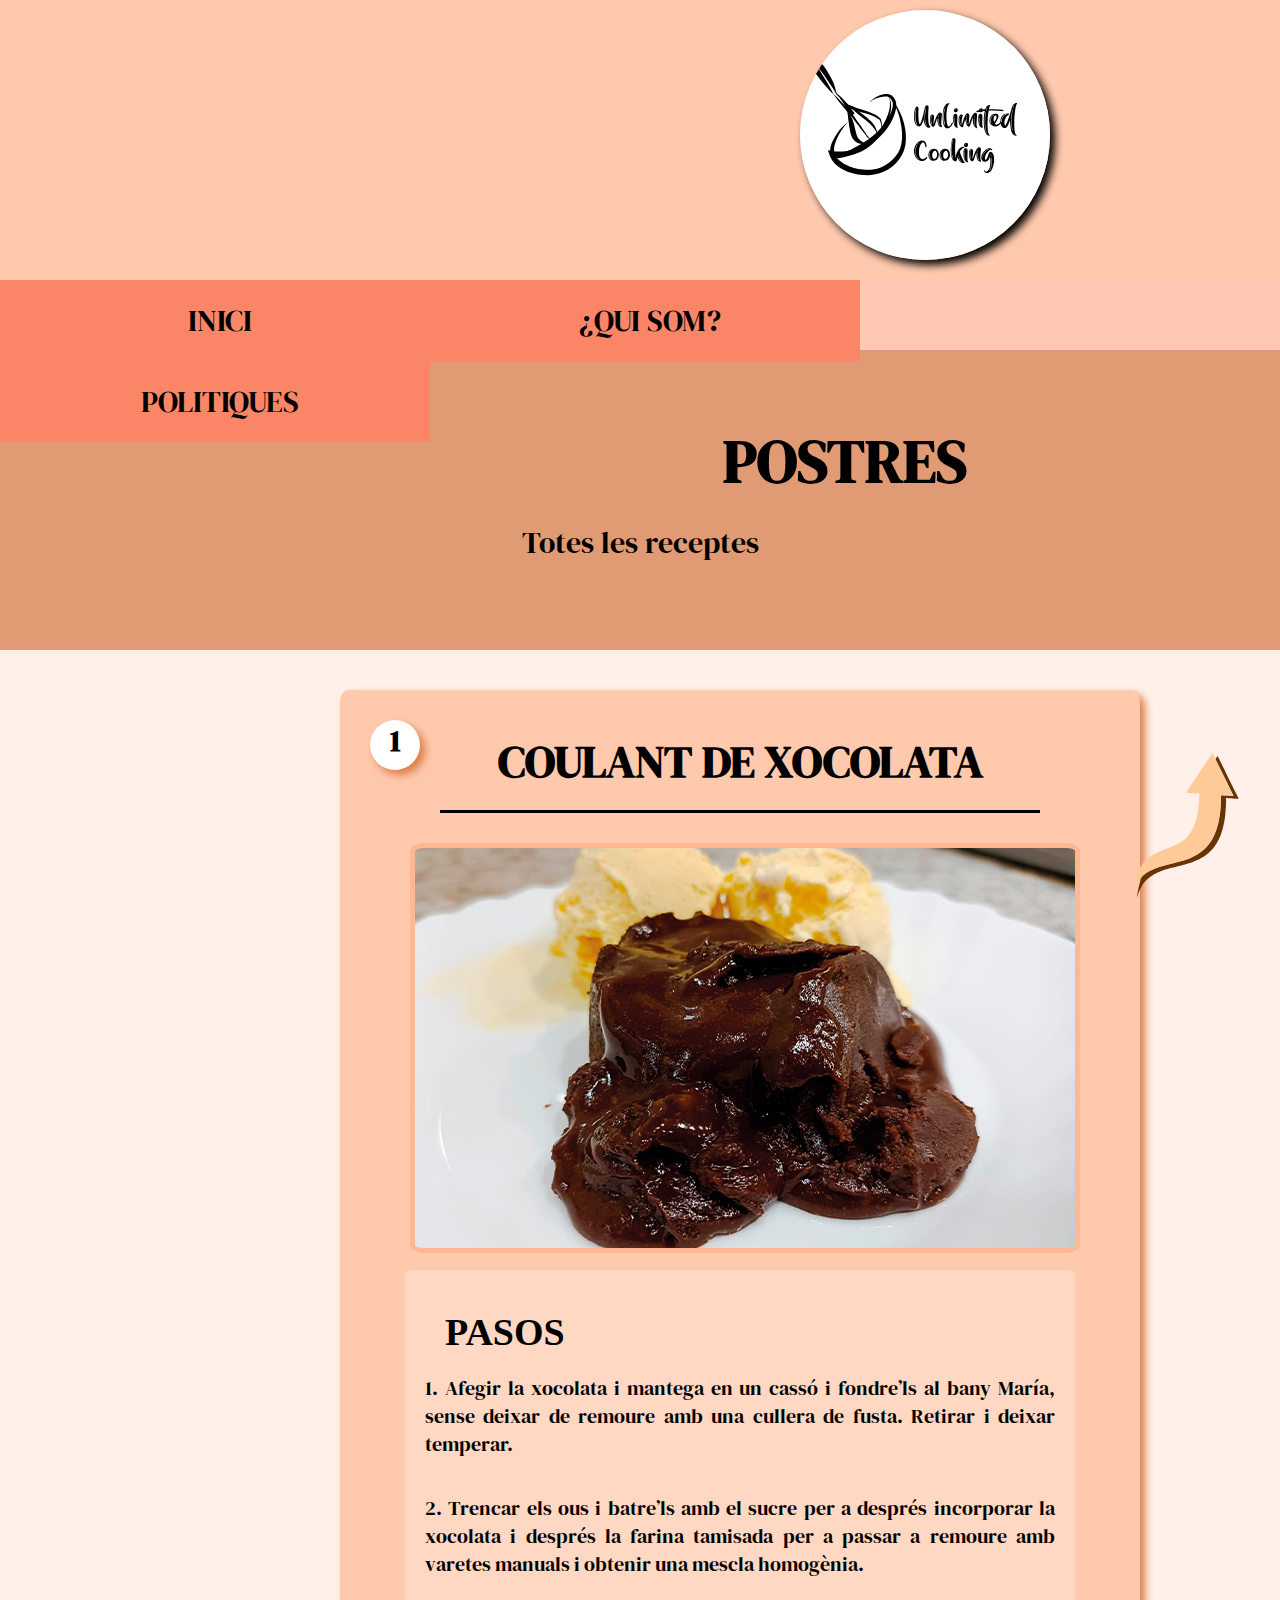
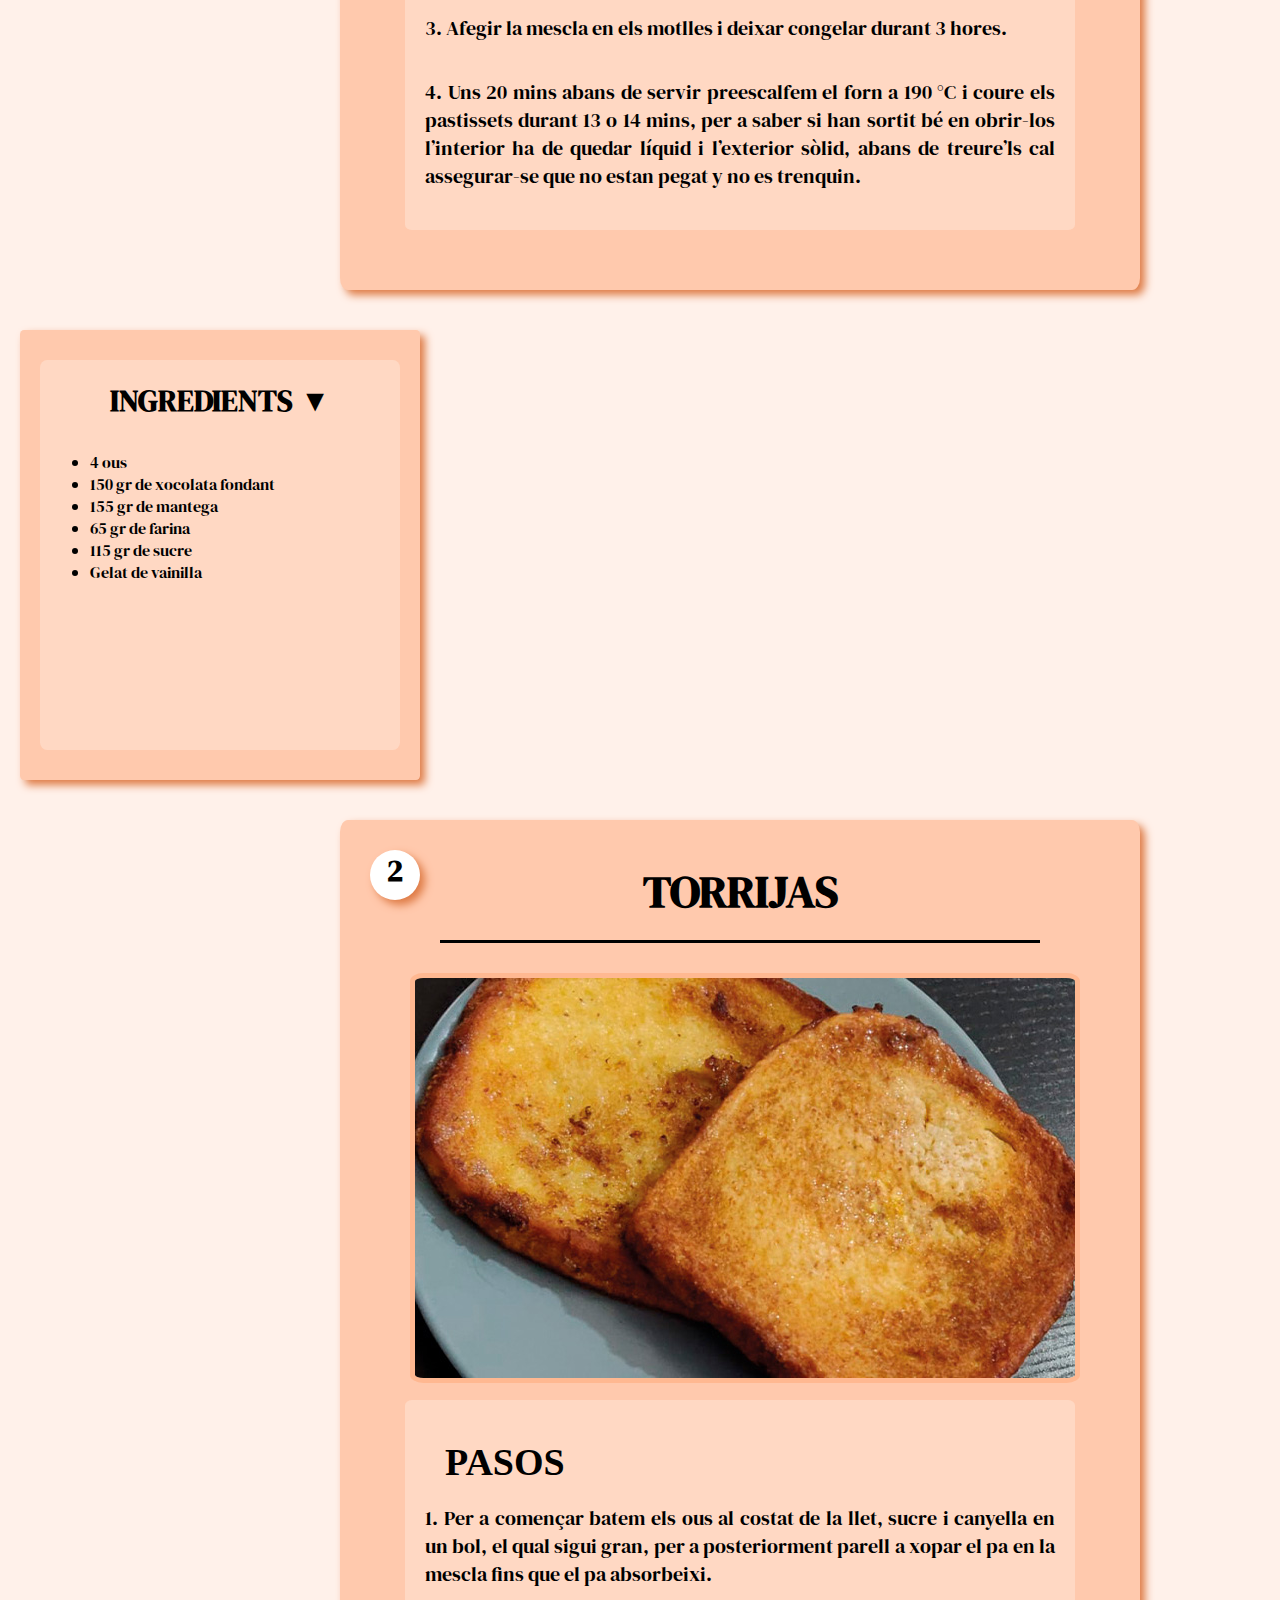
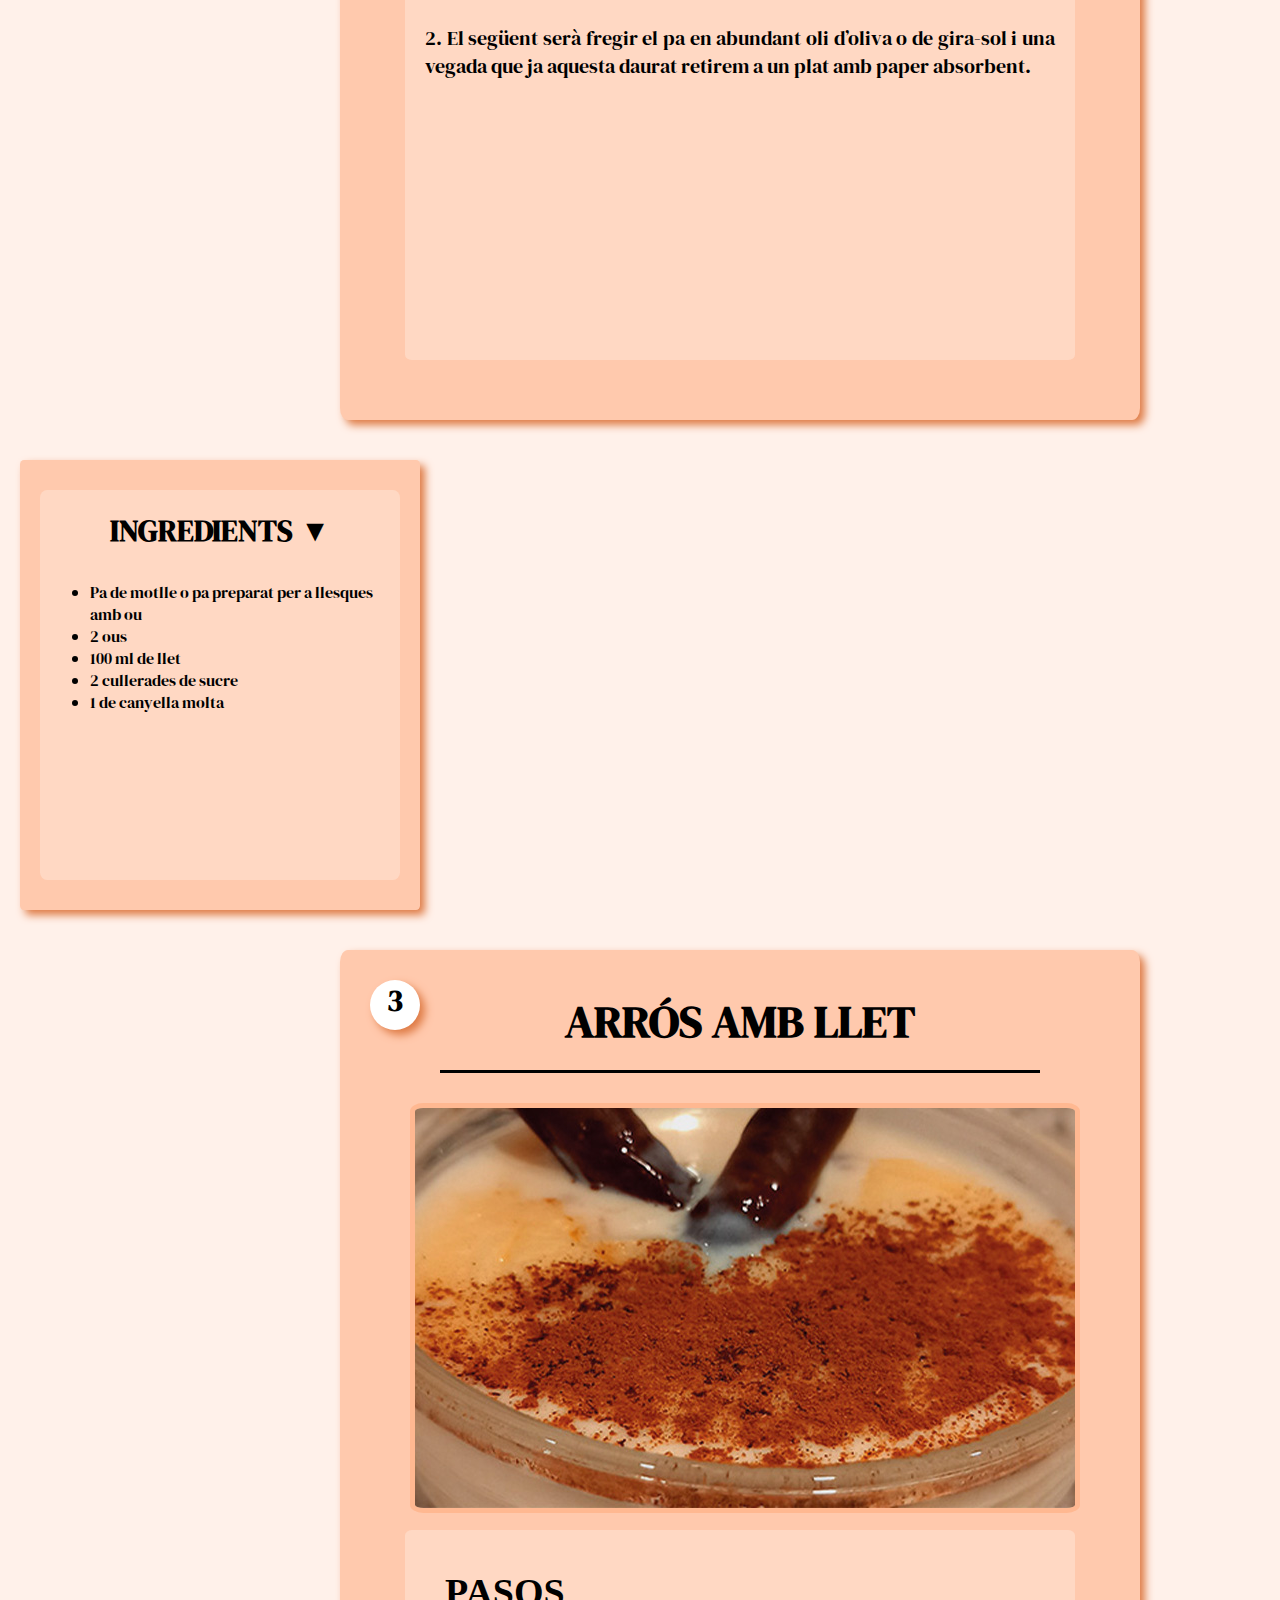
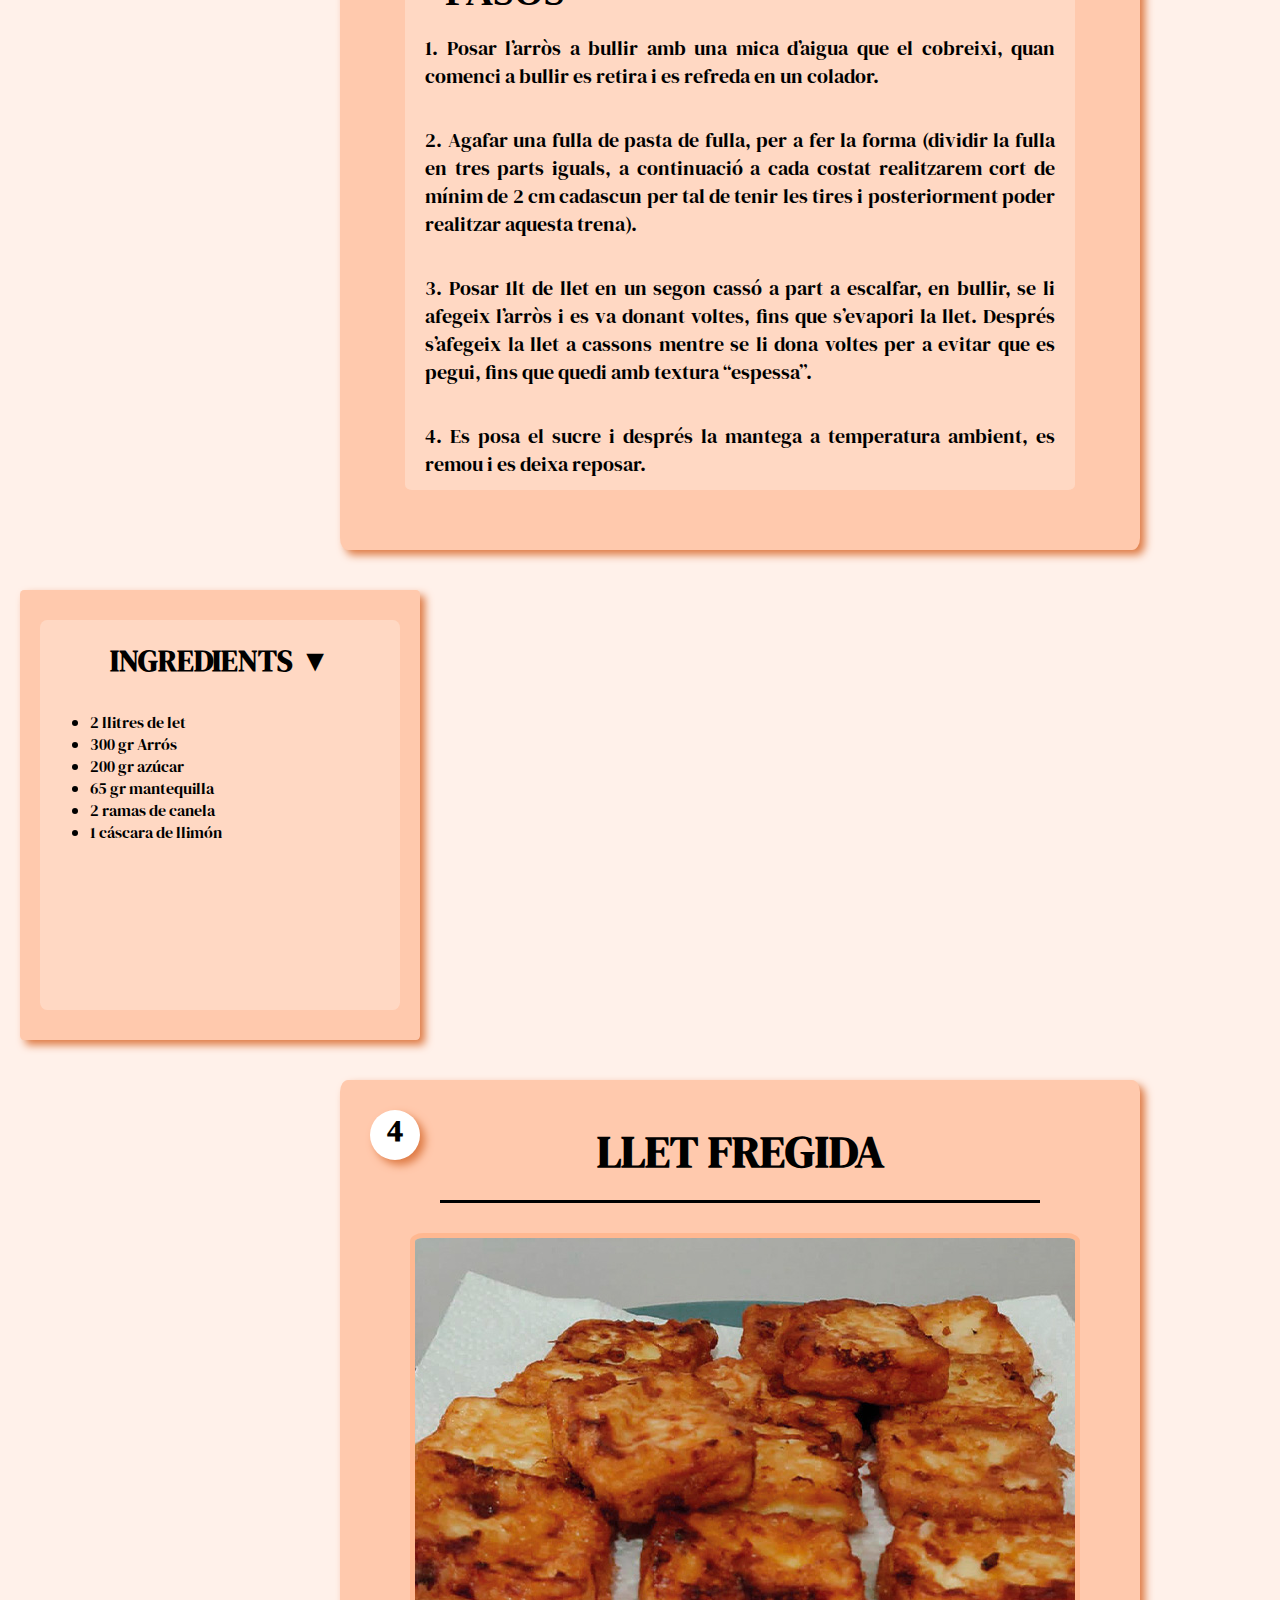
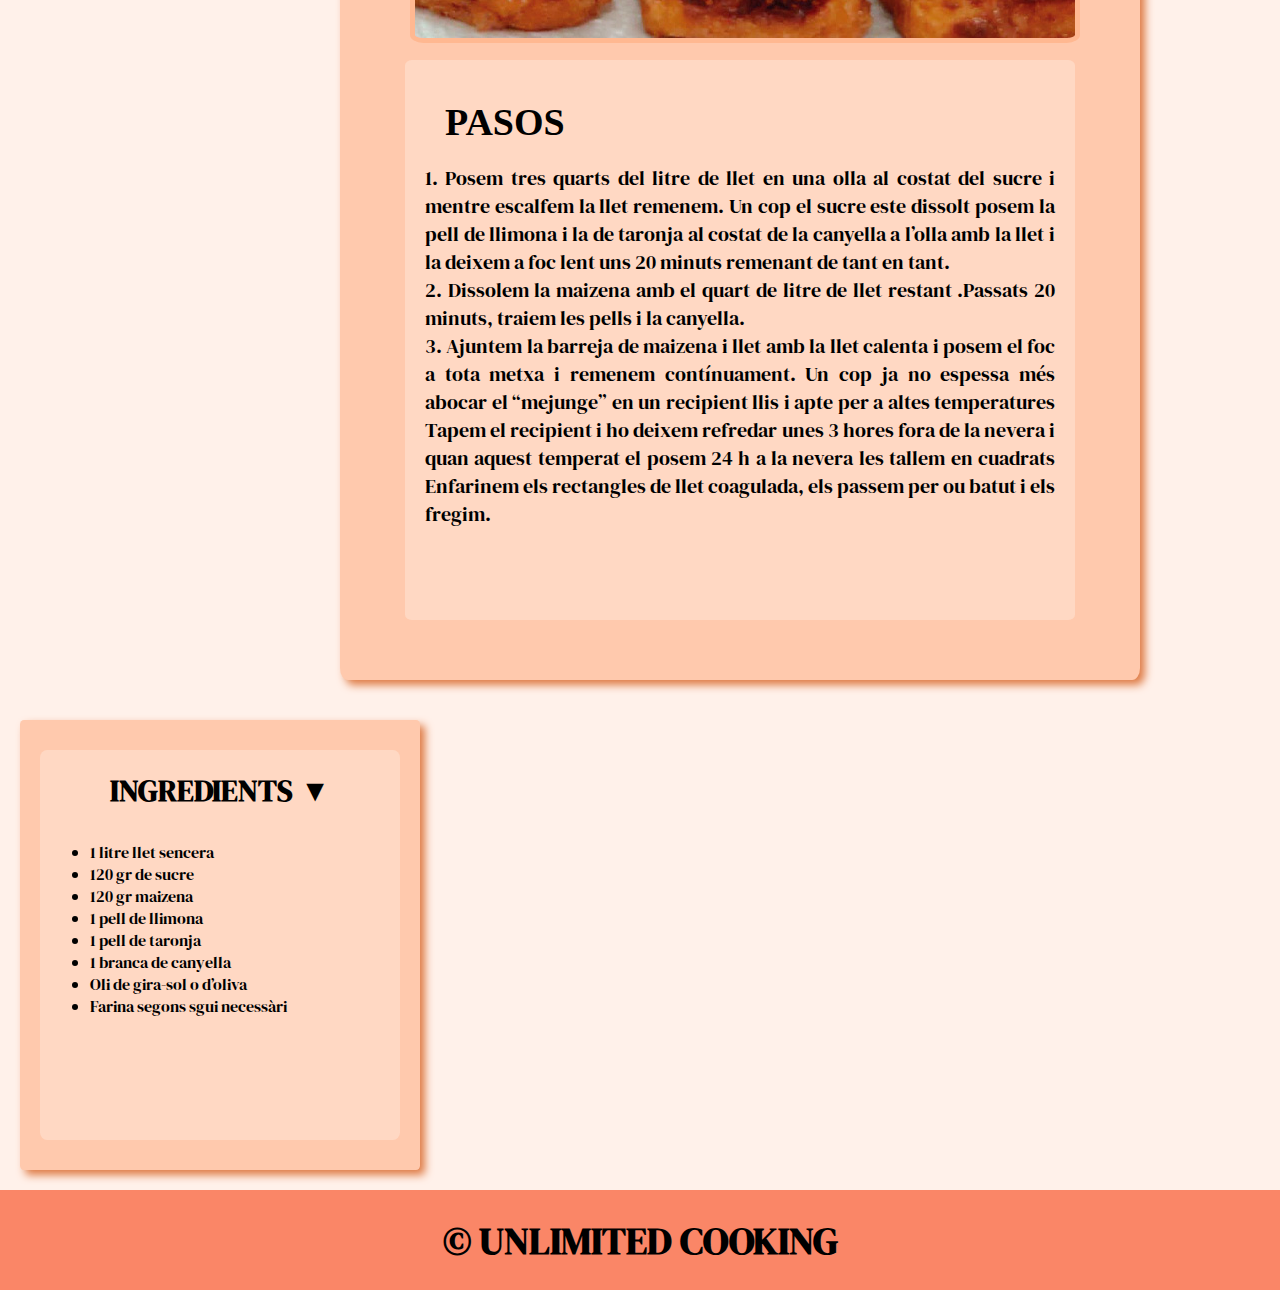
==== commit 440e62f9: "Update postres.html" ====
--- a/postres.html
+++ b/postres.html
@@ -200,7 +200,7 @@
 
           <p><b>1.</b> Posar l’arròs a bullir amb una mica d’aigua que el
           cobreixi, quan comenci a bullir es retira i es refreda
-          en un colador
+          en un colador.
           </p>
           <br></br>
           <p><b>2.</b> Agafar una fulla de pasta de fulla, per a fer la forma
